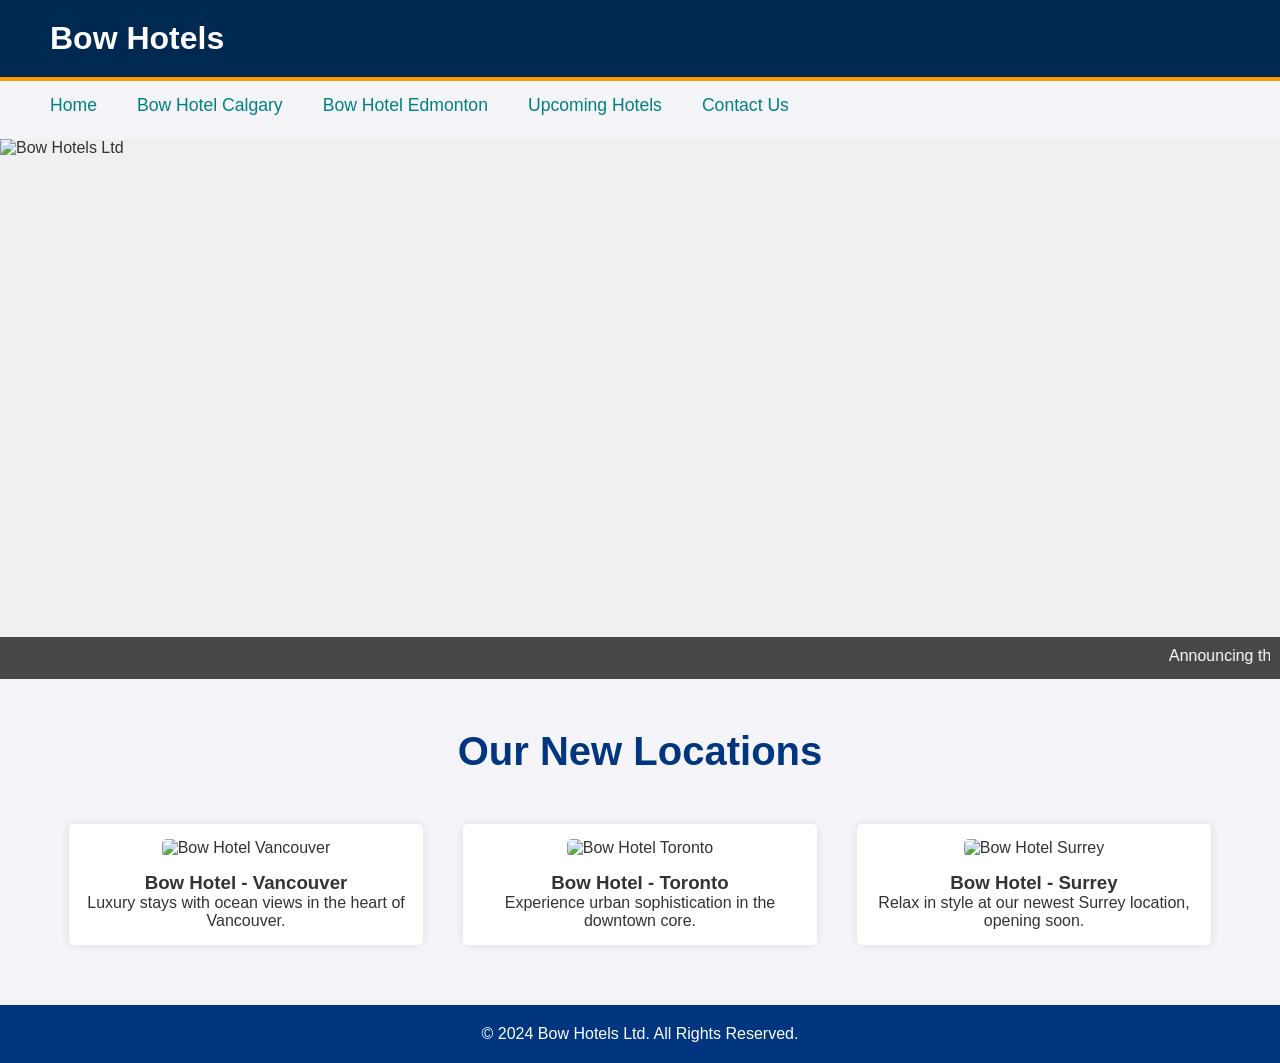
==== index.html @ c71e40af "Add files via upload" ====
<!DOCTYPE html>
<html lang="en">
<head>
    <meta charset="UTF-8">
    <meta name="viewport" content="width=device-width, initial-scale=1.0">
    <meta name="description" content="Welcome to Bow Hotels Ltd - Exceptional service, unforgettable stays.">
    <meta name="keywords" content="Bow Hotels, Luxury Hotels, Hotel Services, Bow Hotel Amenities">
    <title>Bow Hotels Ltd</title>
    <link rel="stylesheet" href="styles.css">
</head>
<body>
    <header>
        <h1>Bow Hotels</h1>   
    </header>
    <nav>
        <ul>
            <li><a href="index.html">Home</a></li>
            <li><a href="calgary.html">Bow Hotel Calgary</a></li>
            <li><a href="Edmonton.html">Bow Hotel Edmonton</a></li>
            <li><a href="upcominghotels.html">Upcoming Hotels</a></li>
            <li><a href="contact.html">Contact Us</a></li>
        </ul>
    </nav>

    <section class="hero">
        <img src="calgary.jpg" alt="Bow Hotels Ltd" class="hero-img">
        <div class="marquee">
            <marquee>Announcing the opening of new Bow Hotels locations in Vancouver, Toronto, and Surrey soon!</marquee>
        </div>
    </section>

    <section class="new-locations">
        <h2>Our New Locations</h2>
        <div class="locations-grid">
            <div class="location">
                <img src="vancover.jpg" alt="Bow Hotel Vancouver" class="location-img">
                <h3>Bow Hotel - Vancouver</h3>
                <p>Luxury stays with ocean views in the heart of Vancouver.</p>
            </div>
            <div class="location">
                <img src="Toronto.jpg" alt="Bow Hotel Toronto" class="location-img">
                <h3>Bow Hotel - Toronto</h3>
                <p>Experience urban sophistication in the downtown core.</p>
            </div>
            <div class="location">
                <img src="surrey.jpg" alt="Bow Hotel Surrey" class="location-img">
                <h3>Bow Hotel - Surrey</h3>
                <p>Relax in style at our newest Surrey location, opening soon.</p>
            </div>
        </div>
    </section>

    <footer>
        <p>&copy; 2024 Bow Hotels Ltd. All Rights Reserved.</p>
    </footer>
</body>
</html>
---- styles.css ----
/* General Reset */
* {
    margin: 0;
    padding: 0;
    box-sizing: border-box;
}

body {
    font-family: Arial, sans-serif;
    background-color: #f4f4f9;
    color: #333;
}

header {
    background-color: #002952; 
    color: white;
    padding: 20px 50px; /* Adding more padding for better spacing */
    display: flex;
    justify-content: space-between;
    align-items: center;
    border-bottom: 4px solid #f90; /* Adding an accent color at the bottom */
}

/* Updated Navigation */
nav ul {
    display: flex;
    list-style-type: none;
    padding: 10px;
    background-color: transparent; 
    border-radius: 8px;
}

nav ul li a {
    color: #008080;
    text-decoration: none;
    padding: 8px 20px; /* 
    border-radius: 5px;
    transition: background-color 0.3s ease; /* Smooth transition effect */
}

nav ul li a:hover {
    background-color: #f90;
    color: white; 
}

/* Hero Section */
.hero {
    position: relative;
    width: 100%;
    height: 60vh;
    background-color: #f0f0f0;
    display: flex;
    justify-content: center;
    align-items: center;
    flex-direction: column;
}

.hero-img {
    width: 100%;
    height: 100%;
    object-fit: cover;
}

.marquee {
    position: absolute;
    bottom: 0;
    width: 100%;
    background-color: rgba(0, 0, 0, 0.7);
    color: white;
    padding: 10px;
    text-align: center;
}

/* New Locations Section */
.new-locations {
    padding: 50px;
    text-align: center;
}

.new-locations h2 {
    margin-bottom: 40px;
    font-size: 2.5em;
    color: #003580;
}

.locations-grid {
    display: flex;
    justify-content: center;
    flex-wrap: wrap;
    gap: 20px;
}

.location {
    width: 30%;
    background-color: white;
    margin: 10px;
    padding: 15px;
    border-radius: 5px;
    box-shadow: 0 0 10px rgba(0, 0, 0, 0.1);
    text-align: center;
}

.location-img {
    width: 100%;
    height: auto;
    max-height: 150px;
    object-fit: cover;
    border-radius: 5px;
    margin-bottom: 15px;
}
/* Unordered and Ordered Lists Styling */
ul, ol {
    text-align: left;
    margin-left: 20px;
    font-size: 1.1em;
    line-height: 1.6;
    padding: 10px;
}

ul ul, ol ol {
    margin-left: 40px;
}

li {
    margin-bottom: 10px;
}
/* Contact Form Styling */
form {
    max-width: 600px;
    margin: 0 auto;
    background-color: white;
    padding: 30px;
    border-radius: 8px;
    box-shadow: 0 0 10px rgba(0, 0, 0, 0.1);
}

form label {
    display: block;
    margin-bottom: 8px;
    font-weight: bold;
}

form input[type="text"],
form input[type="email"],
form textarea {
    width: 100%;
    padding: 10px;
    margin-bottom: 20px;
    border: 1px solid #ccc;
    border-radius: 4px;
    font-size: 1rem;
}

form textarea {
    resize: vertical;
    height: 150px;
}

form input[type="submit"] {
    background-color: #002952;
    color: white;
    padding: 10px 20px;
    border: none;
    border-radius: 4px;
    cursor: pointer;
    font-size: 1rem;
    transition: background-color 0.3s ease;
}

form input[type="submit"]:hover {
    background-color: #f90;
}

/* Footer Styling */
footer {
    background-color: #003580;
    color: white;
    text-align: center;
    padding: 20px;
    position: relative;
    bottom: 0;
    width: 100%;
}

/* Responsive Design */
@media (max-width: 768px) {
    .locations-grid {
        flex-direction: column;
        gap: 10px;
    }

    .location {
        width: 100%;
    }

    header {
        flex-direction: column;
        text-align: center;
    }

    nav ul {
        flex-direction: column;
        align-items: center;
    }

    .shop-name h1 {
        margin-bottom: 10px;
    }
}
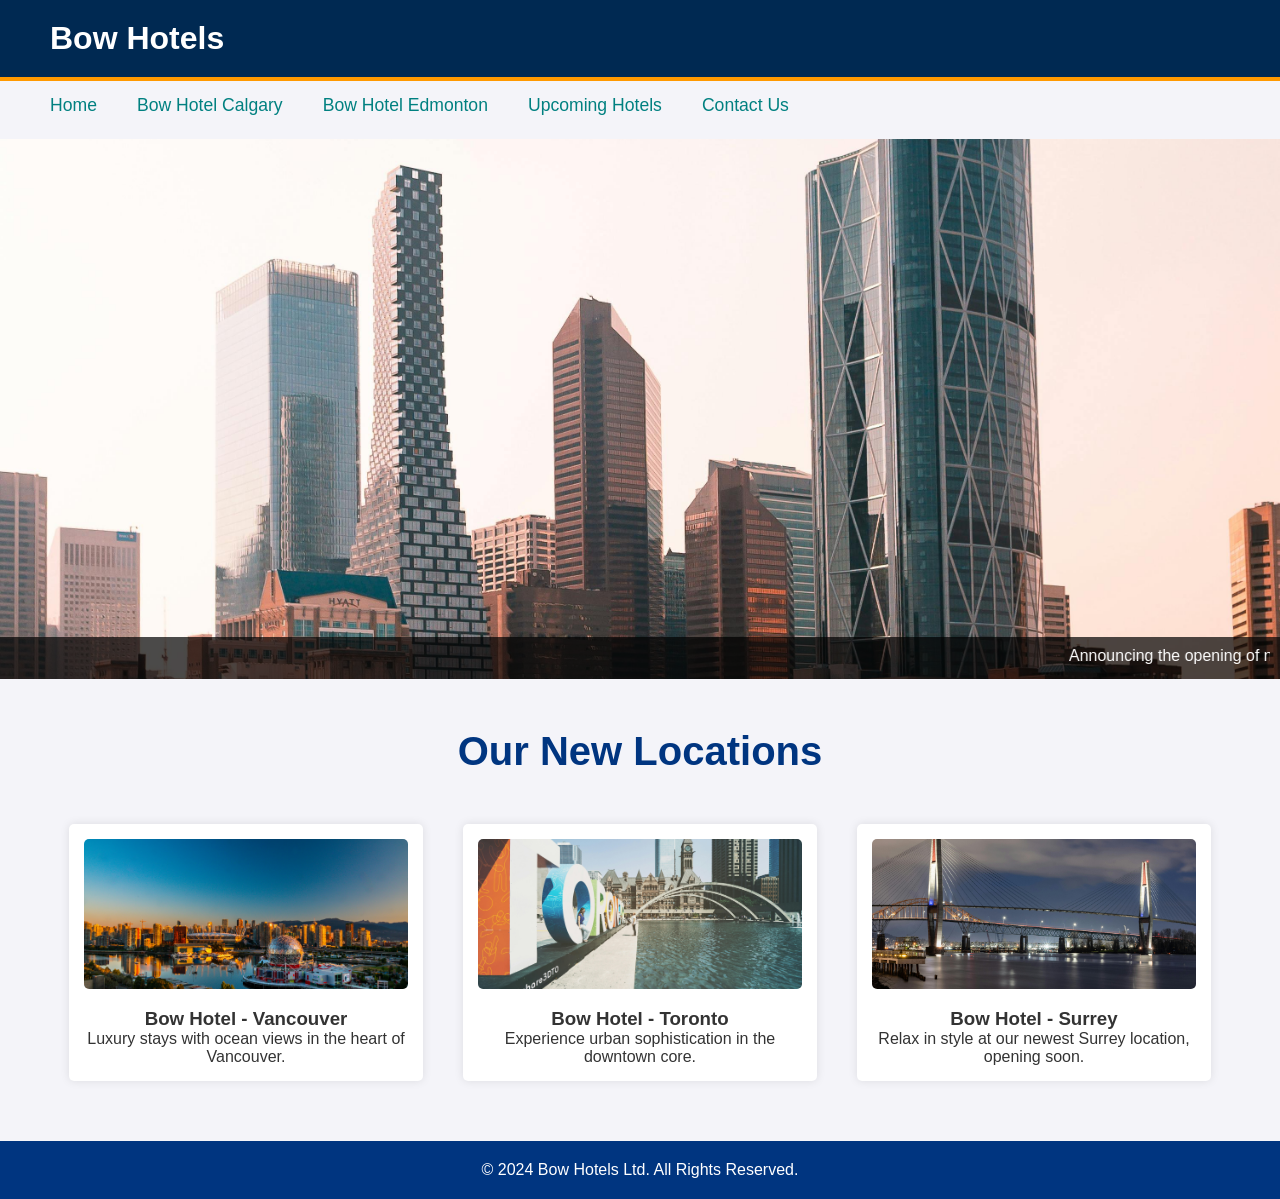
==== commit e567e576: "commit changes" ====
--- a/index.html
+++ b/index.html
@@ -23,7 +23,7 @@
     </nav>
 
     <section class="hero">
-        <img src="calgary.jpg" alt="Bow Hotels Ltd" class="hero-img">
+        <img src="image/calgary.jpg" alt="Bow Hotels Ltd" class="hero-img">
         <div class="marquee">
             <marquee>Announcing the opening of new Bow Hotels locations in Vancouver, Toronto, and Surrey soon!</marquee>
         </div>
@@ -33,17 +33,17 @@
         <h2>Our New Locations</h2>
         <div class="locations-grid">
             <div class="location">
-                <img src="vancover.jpg" alt="Bow Hotel Vancouver" class="location-img">
+                <img src="image/vancover.jpg" alt="Bow Hotel Vancouver" class="location-img">
                 <h3>Bow Hotel - Vancouver</h3>
                 <p>Luxury stays with ocean views in the heart of Vancouver.</p>
             </div>
             <div class="location">
-                <img src="Toronto.jpg" alt="Bow Hotel Toronto" class="location-img">
+                <img src="image/Toronto.jpg" alt="Bow Hotel Toronto" class="location-img">
                 <h3>Bow Hotel - Toronto</h3>
                 <p>Experience urban sophistication in the downtown core.</p>
             </div>
             <div class="location">
-                <img src="surrey.jpg" alt="Bow Hotel Surrey" class="location-img">
+                <img src="image/surrey.jpg" alt="Bow Hotel Surrey" class="location-img">
                 <h3>Bow Hotel - Surrey</h3>
                 <p>Relax in style at our newest Surrey location, opening soon.</p>
             </div>
